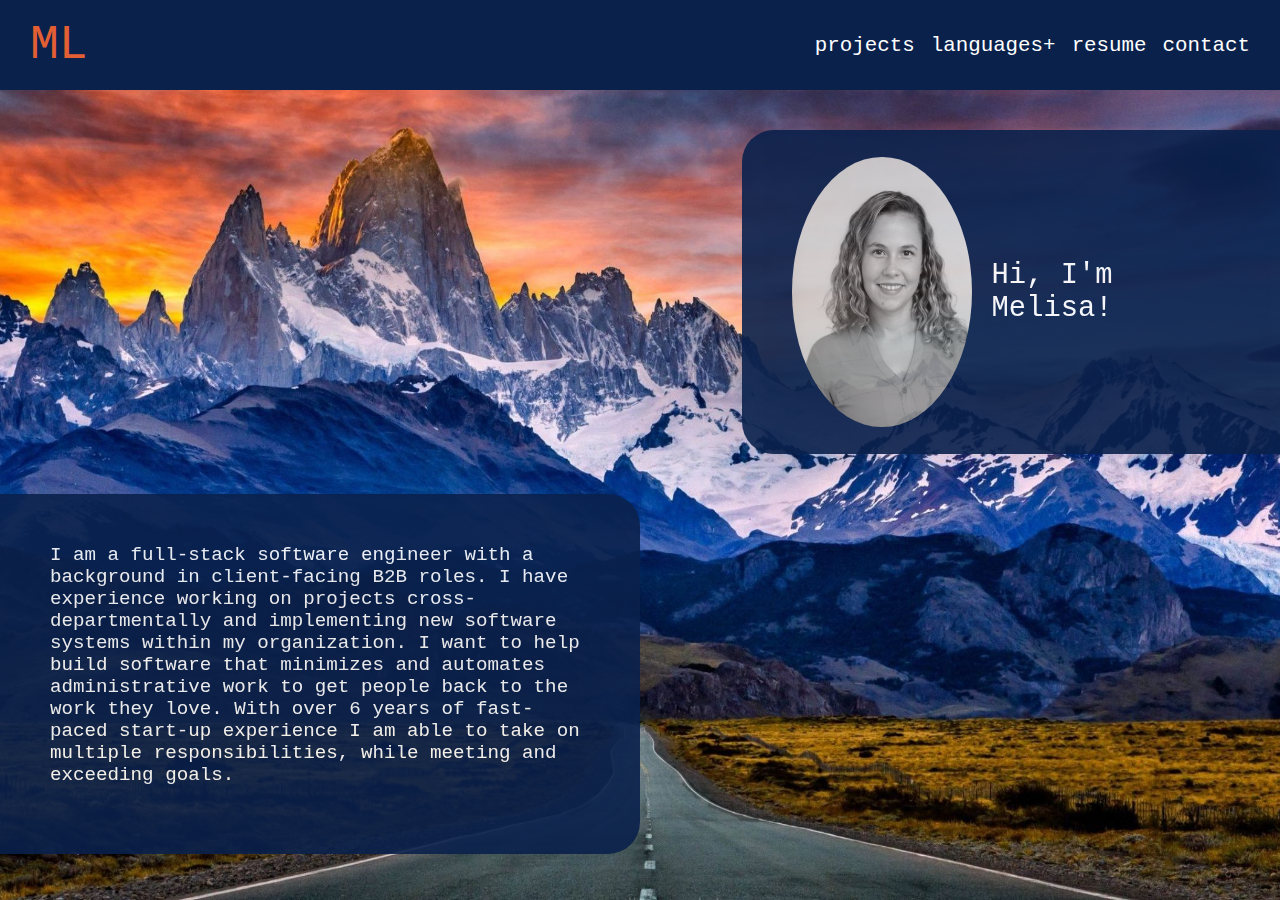
==== index.html @ 98f7a0f2 "portfolio" ====
<!DOCTYPE html>
<html lang="en">
<head>
  <meta charset="UTF-8">
  <meta name="viewport" content="width=device-width, initial-scale=1.0">
  
  <!-- my css -->
  <link rel="stylesheet" href="./css/styles.css">
  <!-- my js -->
  <script defer src="./js/app.js"></script>

  <title>Melisa Larson</title>
</head>
<body>
  <!-- navbar ----------------------------------- -->
  <nav>

    <div class="logo">
    <a href="./index.html">ML</a>
    </div>

    <div class="nav-links">
      <ul>
        <a href="./projects.html"><li class='projects'>projects</li></a>
        <a href="./languages.html"><li class='languages'>languages+</li></a>
        <a href="./resume.html"><li class='resume'>resume</li></a>
        <a href="./contact.html"><li class='contact'>contact</li></a>
      </ul>
    </div>

  </nav>
  
  <main>

    <section class="top">
      <img class="headshot" src="./images/melisa_larson_headshot.jpeg" alt="">
      <p>Hi, I'm Melisa!</p>
    </section>

    <section class="bio">
      <p>I am a full-stack software engineer with a background in client-facing B2B roles. I have experience working on projects
      cross-departmentally and implementing new software systems within my organization. I want to help build software that
      minimizes and automates administrative work to get people back to the work they love. With over 6 years of fast-paced
      start-up experience I am able to take on multiple responsibilities, while meeting and exceeding goals.</p>
    </section>
  
  </main>

</body>
</html>
---- css/styles.css ----
/* #0a214c */
/* #e25f33 */

* {
  box-sizing: border-box;
  font-size: 16px;
  color: white;
  font-family: 'Courier New', Courier, monospace;
  /* font-family: Verdana, Geneva, Tahoma, sans-serif; */
  margin: 0;
  text-decoration: none;
}

body {
  background-image: url("../images/fitzroy.jpg");
  background-color: #cccccc;
  height: 100vh;
  background-position: center;
  background-repeat: no-repeat;
  background-size: cover;
  background-attachment: fixed;
}

a {
  text-align: center;
}

/* nav -------------------------------------------- */
nav {
  background-color: #0a214c;
  display: flex;
  flex-direction: row;
  justify-content: space-between;
  align-items: center;

  height: 10vh;
  width: 100vw;
  
  padding: 0;
}

.logo a{
  color: #e25f33;
  font-size: 3em;
  margin: 30px;
}

.nav-links ul {
  display: flex;
  flex-direction: row;
  justify-content: space-between;
  align-items: center;

  width: 34vw;

  margin: 30px;
  padding: 0;
}

.nav-links li {
  display: flex;
  flex-direction: row;
  /* ^^^ why if i remove this the text decoration comes back???? */

  /* text-decoration: none; */
  
  font-size: 1.3em;
}

/* main page body ---------------------------------- */
main {
  display: flex;
  flex-direction: column;
  align-items: center;
  justify-content: center;
}

.top {
  background-color: #0a214c;

  display: flex;

  width: 42vw;
  height: 36vh;

  margin-top: 40px;
  margin-bottom: 40px;
  align-self: flex-end;
  
  padding: 50px;

  border-radius: 2em 0 0 2em;

  opacity: .9;
}

.top p {
  font-size: 1.8em;
  align-self: center;
  margin-left: 20px;
}
.headshot {
  align-self: center;
  border-radius: 50%;
  width: 14vw;
  height: 30vh; 
  /* margin: 40px; */
  filter: grayscale(100%);
}

.bio {
  background-color: #0a214c;
  
  width: 50vw;
  height: 40vh;

  /* margin-top: 20px; */
  /* margin-bottom: 20px; */
  /* display: flex;
  justify-content: center; */
  align-self: flex-start;

  padding: 50px;
  /* padding-left: 160px; */

  border-radius: 0 2em 2em 0;
  opacity: .9;
}

.bio p {
  font-size: 1.2em;
}

/* contact ------------------------------------------------ */

.contact-info {
  background-color: #0a214c;

  width: 40vw;
  height: 36vh;

  display: flex;
  flex-direction: column;
  justify-content: center;
  align-items: center;
  align-self: flex-end;

  border-radius: 2em 0 0 2em;
  
  margin-top: 40px;
  margin-bottom: 20px;
  opacity: .9;
}
.info {
  font-size: 1.4em;
}

/* languages ------------------------------------------------ */
.languages-and-more {
  background-color: #0a214c;

  display: flex;
  flex-direction: column;
  justify-content: center;
  align-items: center;
  align-self: flex-end;

  width: 45vw;
  height: 36vh;

  margin-top: 20px;
  margin-bottom: 20px;
  
  
  border-radius: 2em 0 0 2em;
  opacity: .9;
}
.languages-and-more p {
  padding: 40px;
  font-size: 1.2em;
}

.languages-logos {
  background-color: #0a214c;
  
  width: 50vw;
  height: 40vh;

  margin-top: 20px;
  margin-bottom: 20px;
  align-self: flex-start;

  padding: 40px;
  /* padding-left: 180px; */

  font-size: 1.3em;

  border-radius: 0 2em 2em 0;
  opacity: .9;
}

/* resume ------------------------------------------------ */

.resume-info {
  background-color: #0a214c;
  
  width: 80vw;
  height: 85vh;

  margin-top: 20px;
  margin-bottom: 20px;
  align-self: flex-start;

  padding: 40px;
  /* padding-left: 180px; */

  font-size: 1.3em;

  border-radius: 0 2em 2em 0;
  opacity: .9;
}

iframe {
  width: 70vw;
  height: 75vh;
}

#content {
  background-color: #0a214c;
  opacity: .9;
}

/* projects ------------------------------------------------ */
.project1, .project3, .project5 {
  background-color: #0a214c;
  opacity: .9;
  
  display: felx;
  /* flex-direction: column; */
  
  width: 50vw;
  height: 40vh;

  margin-top: 20px;
  margin-bottom: 20px;
  align-self: flex-end;
  
  border-radius: 2em 0 0 2em;
}

.project2, .project4 {
  background-color: #0a214c;
  opacity: .9;
  
  display: felx;
  /* flex-direction: column; */

  width: 50vw;
  height: 40vh;

  margin-top: 20px;
  margin-bottom: 20px;
  align-self: flex-start;

  /* padding: 40px; */
  /* padding-left: 180px; */

  /* font-size: 1.3em; */

  border-radius: 0 2em 2em 0;
}

h3 {
  align-self: center;
  font-size: 1.8em;
  padding: 10px;
  color: #e25f33;
  font-weight: normal;
}

.projects img{
  width: 35vh;
  height: 35vh;
  padding: 20px;
  filter: grayscale(100%);
}

.projects section{
  display: flex;
  flex-direction: row;
  align-items: center;
}

.project-content {
  display: flex;
  flex-direction: column;
}

.project-content p {
  padding: 10px;
  font-size: 1.2em;
}
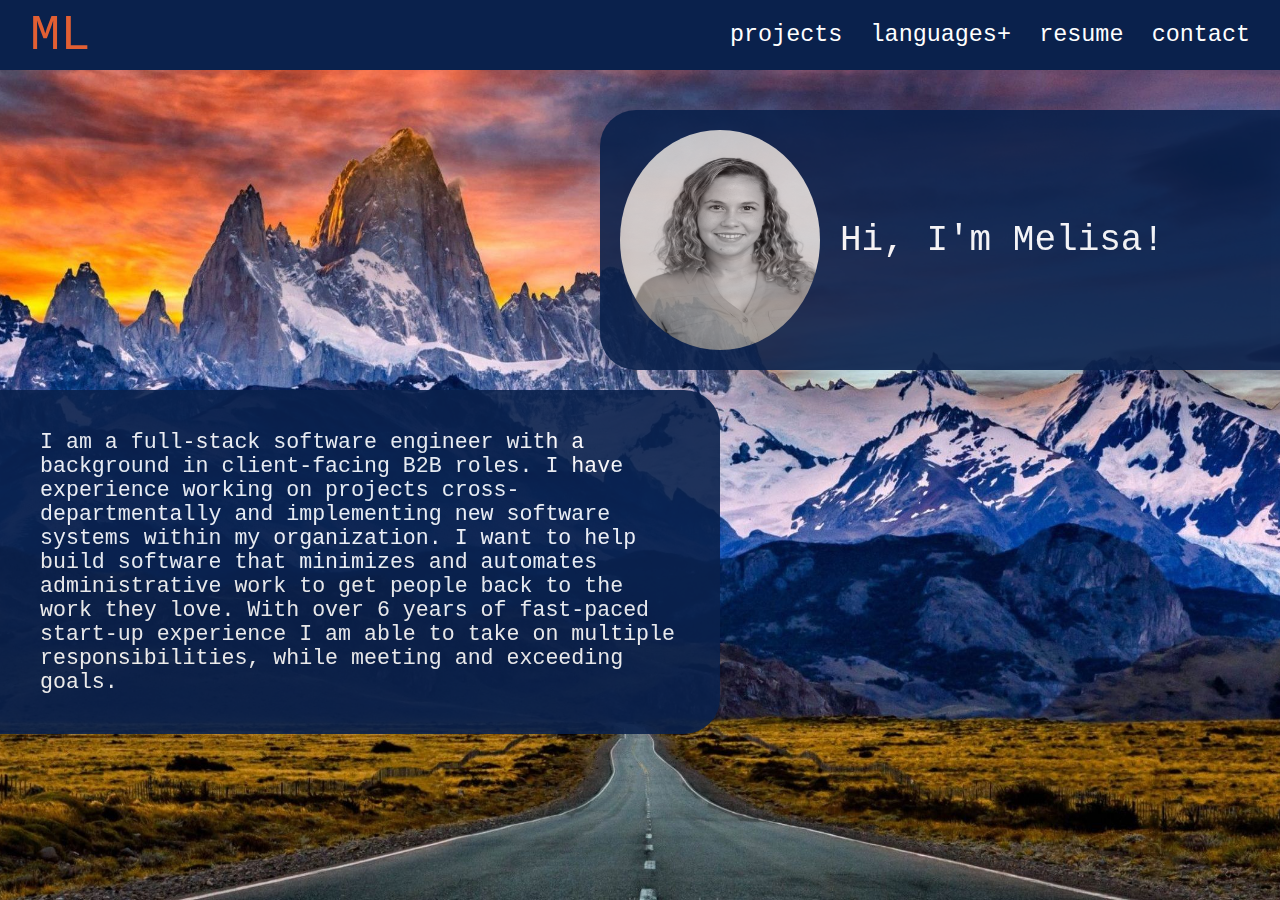
==== commit dbcb6509: "home languages and contact are now mobile friendly" ====
--- a/index.html
+++ b/index.html
@@ -6,6 +6,8 @@
   
   <!-- my css -->
   <link rel="stylesheet" href="./css/styles.css">
+  <!-- mobile css -->
+  <link rel="stylesheet" href="./css/mobile.css">
   <!-- my js -->
   <script defer src="./js/app.js"></script>
 
--- a/css/styles.css
+++ b/css/styles.css
@@ -3,10 +3,9 @@
 
 * {
   box-sizing: border-box;
-  font-size: 16px;
+  font-size: 18px;
   color: white;
   font-family: 'Courier New', Courier, monospace;
-  /* font-family: Verdana, Geneva, Tahoma, sans-serif; */
   margin: 0;
   text-decoration: none;
 }
@@ -14,7 +13,6 @@
 body {
   background-image: url("../images/fitzroy.jpg");
   background-color: #cccccc;
-  height: 100vh;
   background-position: center;
   background-repeat: no-repeat;
   background-size: cover;
@@ -33,16 +31,19 @@
   justify-content: space-between;
   align-items: center;
 
-  height: 10vh;
-  width: 100vw;
+  height: 70px;
+  width: 100%;
   
   padding: 0;
 }
 
+.logo {
+  margin-left: 30px;
+  padding: 0;
+}
 .logo a{
   color: #e25f33;
-  font-size: 3em;
-  margin: 30px;
+  font-size: 2.8em;
 }
 
 .nav-links ul {
@@ -51,9 +52,10 @@
   justify-content: space-between;
   align-items: center;
 
-  width: 34vw;
-
-  margin: 30px;
+  width: 520px;
+  height: 70px;
+
+  margin-right: 30px;
   padding: 0;
 }
 
@@ -62,8 +64,6 @@
   flex-direction: row;
   /* ^^^ why if i remove this the text decoration comes back???? */
 
-  /* text-decoration: none; */
-  
   font-size: 1.3em;
 }
 
@@ -71,57 +71,45 @@
 main {
   display: flex;
   flex-direction: column;
-  align-items: center;
-  justify-content: center;
 }
 
 .top {
   background-color: #0a214c;
-
-  display: flex;
-
-  width: 42vw;
-  height: 36vh;
+  display: flex;
+  align-self: flex-end;
+
+  width: 680px;
+  height: 260px;
 
   margin-top: 40px;
-  margin-bottom: 40px;
-  align-self: flex-end;
-  
-  padding: 50px;
-
-  border-radius: 2em 0 0 2em;
-
+  padding: 20px;
+
+  border-radius: 2em 0 0 2em;
   opacity: .9;
 }
 
 .top p {
-  font-size: 1.8em;
+  font-size: 2em;
   align-self: center;
   margin-left: 20px;
 }
 .headshot {
   align-self: center;
+  width: 200px;
+  height: 220px; 
   border-radius: 50%;
-  width: 14vw;
-  height: 30vh; 
-  /* margin: 40px; */
   filter: grayscale(100%);
 }
 
 .bio {
   background-color: #0a214c;
-  
-  width: 50vw;
-  height: 40vh;
-
-  /* margin-top: 20px; */
-  /* margin-bottom: 20px; */
-  /* display: flex;
-  justify-content: center; */
-  align-self: flex-start;
-
-  padding: 50px;
-  /* padding-left: 160px; */
+  align-self: flex-start;
+  
+  width: 720px;
+  height: 344px;
+
+  margin-top: 20px;
+  padding: 40px;
 
   border-radius: 0 2em 2em 0;
   opacity: .9;
@@ -131,73 +119,82 @@
   font-size: 1.2em;
 }
 
+
 /* contact ------------------------------------------------ */
-
 .contact-info {
   background-color: #0a214c;
 
-  width: 40vw;
-  height: 36vh;
-
   display: flex;
   flex-direction: column;
   justify-content: center;
   align-items: center;
   align-self: flex-end;
-
-  border-radius: 2em 0 0 2em;
+  
+  width: 680px;
+  height: 260px;
   
   margin-top: 40px;
-  margin-bottom: 20px;
-  opacity: .9;
-}
+  padding: 20px;
+
+  border-radius: 2em 0 0 2em;
+  opacity: .9;
+}
+
 .info {
-  font-size: 1.4em;
+  font-size: 1.6em;
+  padding: 10px;
+}
+
+.contact-info a {
+  padding: 0 10px;
+  font-size: .9em;
 }
 
 /* languages ------------------------------------------------ */
 .languages-and-more {
   background-color: #0a214c;
-
   display: flex;
   flex-direction: column;
   justify-content: center;
-  align-items: center;
-  align-self: flex-end;
-
-  width: 45vw;
-  height: 36vh;
-
-  margin-top: 20px;
-  margin-bottom: 20px;
-  
-  
-  border-radius: 2em 0 0 2em;
-  opacity: .9;
-}
+  align-self: flex-end;
+
+  width: 720px;
+  height: 260px;
+
+  margin-top: 40px;
+  padding: 20px;
+  
+  border-radius: 2em 0 0 2em;
+  opacity: .9;
+}
+
 .languages-and-more p {
+  text-align: center;
+  font-size: 1.2em;
+  padding: 10px;
+}
+
+.languages-logos {
+  background-color: #0a214c;
+  display: flex;
+  flex-wrap: wrap;
+  align-self: flex-start;
+  
+  width: 680px;
+  height: 344px;
+
+  margin-top: 20px;
   padding: 40px;
-  font-size: 1.2em;
-}
-
-.languages-logos {
-  background-color: #0a214c;
-  
-  width: 50vw;
-  height: 40vh;
-
-  margin-top: 20px;
-  margin-bottom: 20px;
-  align-self: flex-start;
-
-  padding: 40px;
-  /* padding-left: 180px; */
-
+  
   font-size: 1.3em;
-
-  border-radius: 0 2em 2em 0;
-  opacity: .9;
-}
+  border-radius: 0 2em 2em 0;
+  opacity: .9;
+}
+
+.languages-logos div {
+  margin: 10px;
+}
+
 
 /* resume ------------------------------------------------ */
 
--- a/css/mobile.css
+++ b/css/mobile.css
@@ -0,0 +1,104 @@
+@media only screen and (max-width: 414px) {
+
+/* nav -------------------------------------------- */
+.logo {
+  margin-left: 10px;
+}
+.logo a{
+  font-size: 2em;
+}
+.nav-links ul {
+  width: 300px;
+  margin-right: 10px;
+}
+
+.nav-links li {
+  font-size: .8em;
+}
+
+/* main page body ---------------------------------- */
+.top {
+  width: 380px;
+  height: 190px;
+
+  margin-top: 20px;
+  padding: 10px;
+}
+
+.top p {
+  font-size: 1.2em;
+  margin-left: 10px;
+}
+.headshot {
+  width: 140px;
+  height: 170px;
+}
+
+.bio {
+  width: 380px;
+  height: 360px;
+
+  margin-top: 60px;
+  padding: 20px;
+}
+
+.bio p {
+  font-size: 1em;
+}
+
+/* contact ---------------------------------- */
+.contact-info {
+  width: 380px;
+  height: 190px;
+  
+  margin-top: 360px;
+  padding: 10px;
+}
+
+.info {
+  font-size: 1em;
+  padding: 6px;
+}
+
+
+/* languages ------------------------------------------------ */
+.languages-and-more {
+  width: 380px;
+  height: 190px;
+
+  margin-top: 20px;
+  padding: 10px;
+  
+  border-radius: 2em 0 0 2em;
+  opacity: .9;
+}
+
+.languages-and-more h3 {
+  font-size: .9em;
+}
+
+.languages-and-more p {
+  font-size: .7em;
+  padding: 10px;
+}
+
+.languages-logos {
+  width: 380px;
+  height: 400px;
+
+  margin-top: 20px;
+  padding: 20px;
+  
+  font-size: 1em;
+}
+
+
+
+
+
+
+
+
+
+
+}